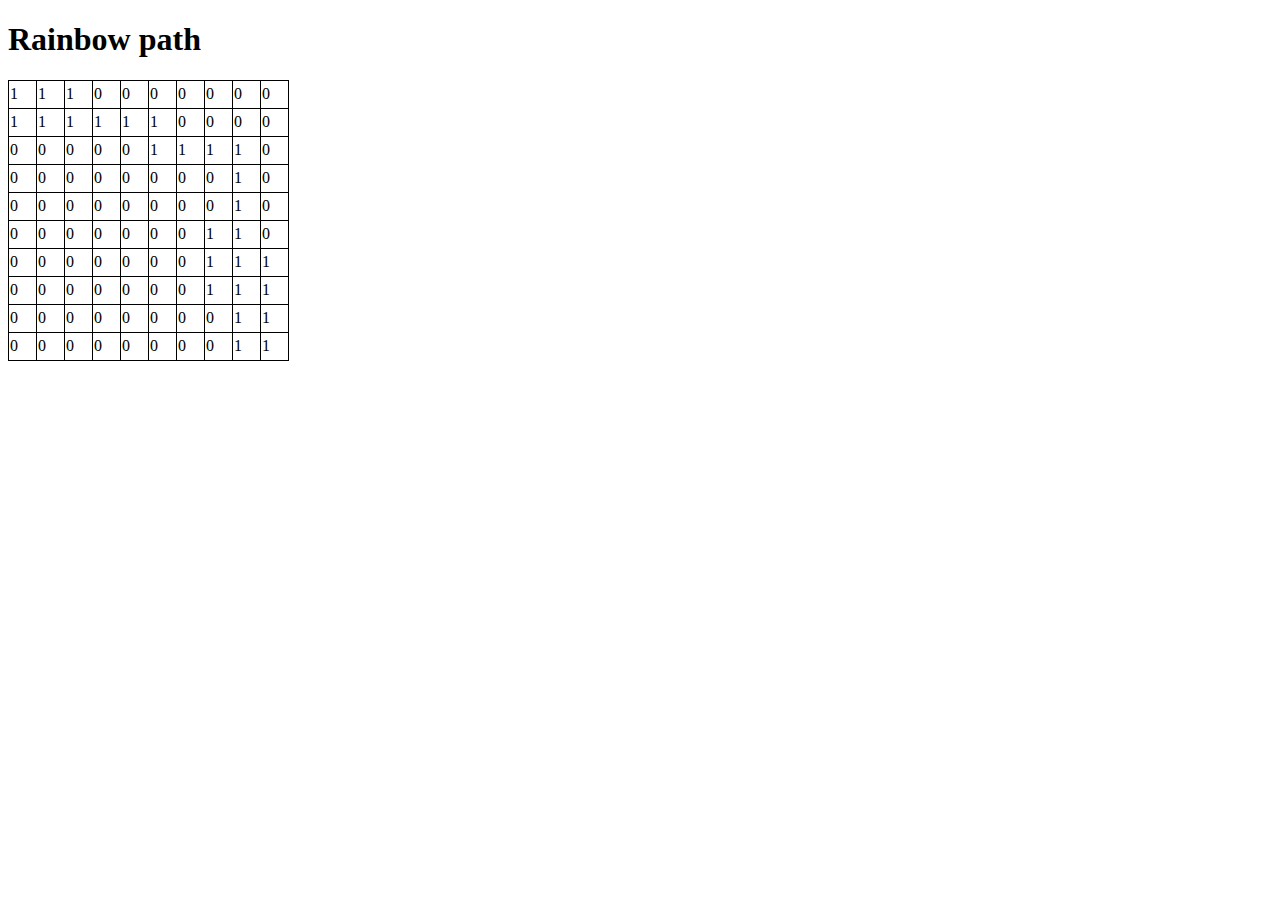
==== color-path/index.html @ 09a44d87 "initial commit" ====
<!DOCTYPE html>
<html>
    <head>
        <title>Rainbow walk</title>
    </head>
    <body>
        <h1>Rainbow path</h1>
        <div id="container">
            <table id="gameTable">
                
            </table>
        </div>
        <script src="libs/jquery-1.9.1/jquery.js"></script>
        <script src="libs/jqueryui-1.10.3/jquery-ui.js"></script>
        <script src="controls.js"></script>
        <script src="rainbowEngine.js"></script>
        <LINK href="rainbow.css" rel="stylesheet" type="text/css">
        <script>
            $(document).ready(function () 
            {
                var i=0;
                var j=0;
                $("body").on("moveCommand", function(e) { 
                    console.log(e.direction); 
                    switch(e.direction) {
                        case "up":
                           j-1>=0 ? j-- : j = 0;
                           break;
                        case "down":
                           j+1<=9 ? j++ : j=9;
                           break;
                        case "left":
                           i--;
                           i-1>=0 ? i-- : i = 0;
                           break;
                        case "right":
                           i+1<=9 ? i++ : i=9;
                           break;   
                    }
                    console.log("i "+ i);
                    console.log("j "+ j);
                });
            });

            var matrix = [];
            for(var i=0; i<9; i++) {
                matrix[i] = [];
                for(var j=0; j<9; j++) {
                    matrix[i][j] = undefined;
                }
            }

            
        </script>
    </body>
</html>
---- color-path/rainbow.css ----
#gameTable {
	border: 1px solid black;
	border-collapse: collapse;
}

td {
	width: 25px;
	height:25px;
	border: 1px solid black;
}
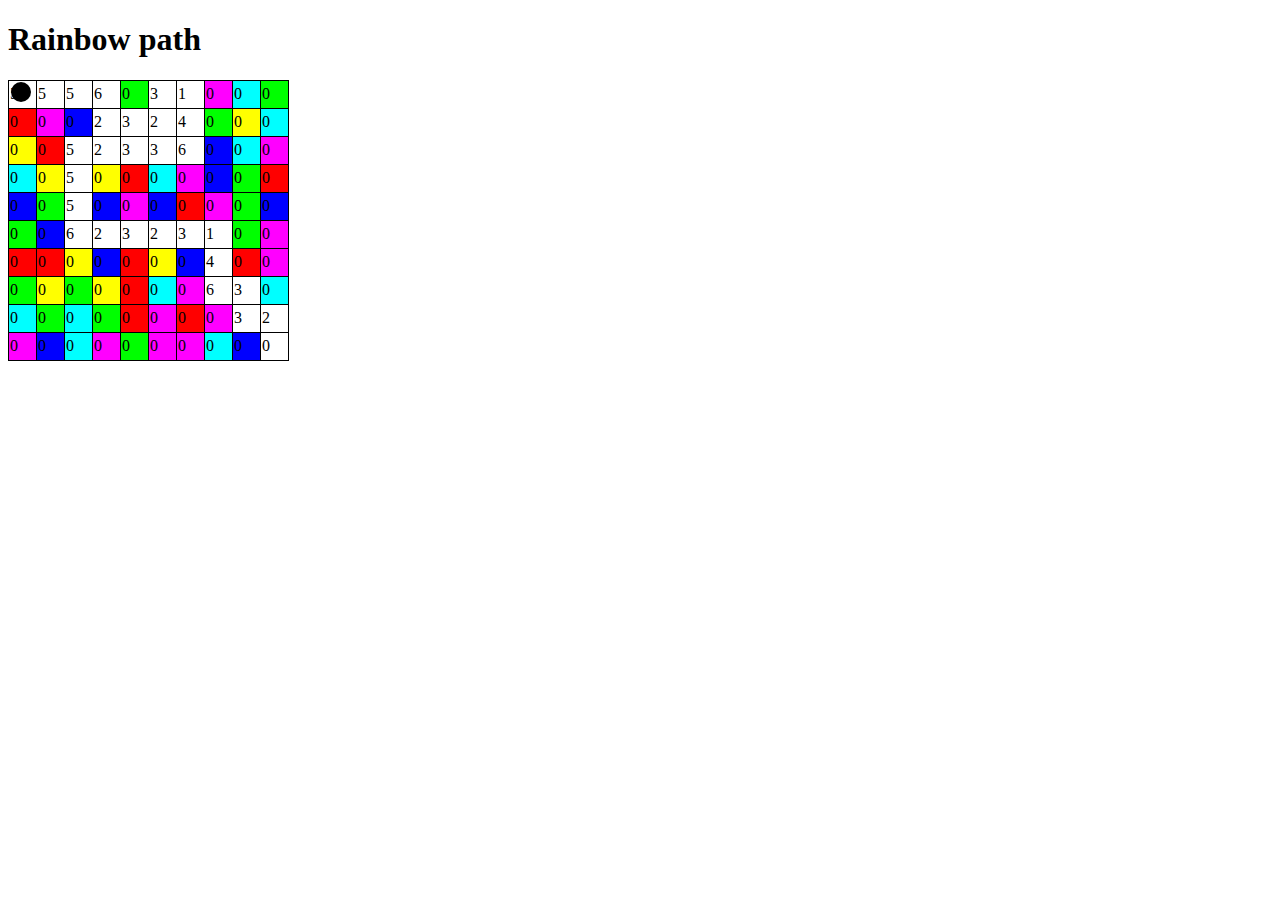
==== commit 8bf5094f: "player position UI" ====
--- a/color-path/index.html
+++ b/color-path/index.html
@@ -9,7 +9,9 @@
             <table id="gameTable">
                 
             </table>
+            <div id="player"></div>
         </div>
+
         <script src="libs/jquery-1.9.1/jquery.js"></script>
         <script src="libs/jqueryui-1.10.3/jquery-ui.js"></script>
         <script src="controls.js"></script>
@@ -18,8 +20,21 @@
         <script>
             $(document).ready(function () 
             {
+                engine.start();
                 var i=0;
                 var j=0;
+
+                positionPlayer(i,j);
+                function positionPlayer(i, j)
+                {
+                    var targetCell = document.getElementById("game-cell-"+j+"-"+i);
+                    var player = document.getElementById("player");
+                    var left = targetCell.offsetLeft+2.5;
+                    var top = targetCell.offsetTop+2.5;
+                    player.setAttribute("style", "left: "+left+"px; top: "+top+"px;");
+                    console.log("i "+ i);
+                    console.log("j "+ j);
+                }
                 $("body").on("moveCommand", function(e) { 
                     console.log(e.direction); 
                     switch(e.direction) {
@@ -30,15 +45,13 @@
                            j+1<=9 ? j++ : j=9;
                            break;
                         case "left":
-                           i--;
                            i-1>=0 ? i-- : i = 0;
                            break;
                         case "right":
                            i+1<=9 ? i++ : i=9;
                            break;   
                     }
-                    console.log("i "+ i);
-                    console.log("j "+ j);
+                    positionPlayer(i,j);
                 });
             });
 
--- a/color-path/rainbow.css
+++ b/color-path/rainbow.css
@@ -1,3 +1,16 @@
+#container,#player{
+	position: absolute;
+}
+
+#player{
+	width: 20px;
+	height:20px;
+	display: inline-block;
+	border-radius: 50%;
+	background-color: black;
+}
+
+
 #gameTable {
 	border: 1px solid black;
 	border-collapse: collapse;
@@ -7,4 +20,8 @@
 	width: 25px;
 	height:25px;
 	border: 1px solid black;
+}
+.path
+{
+	background-color: red;
 }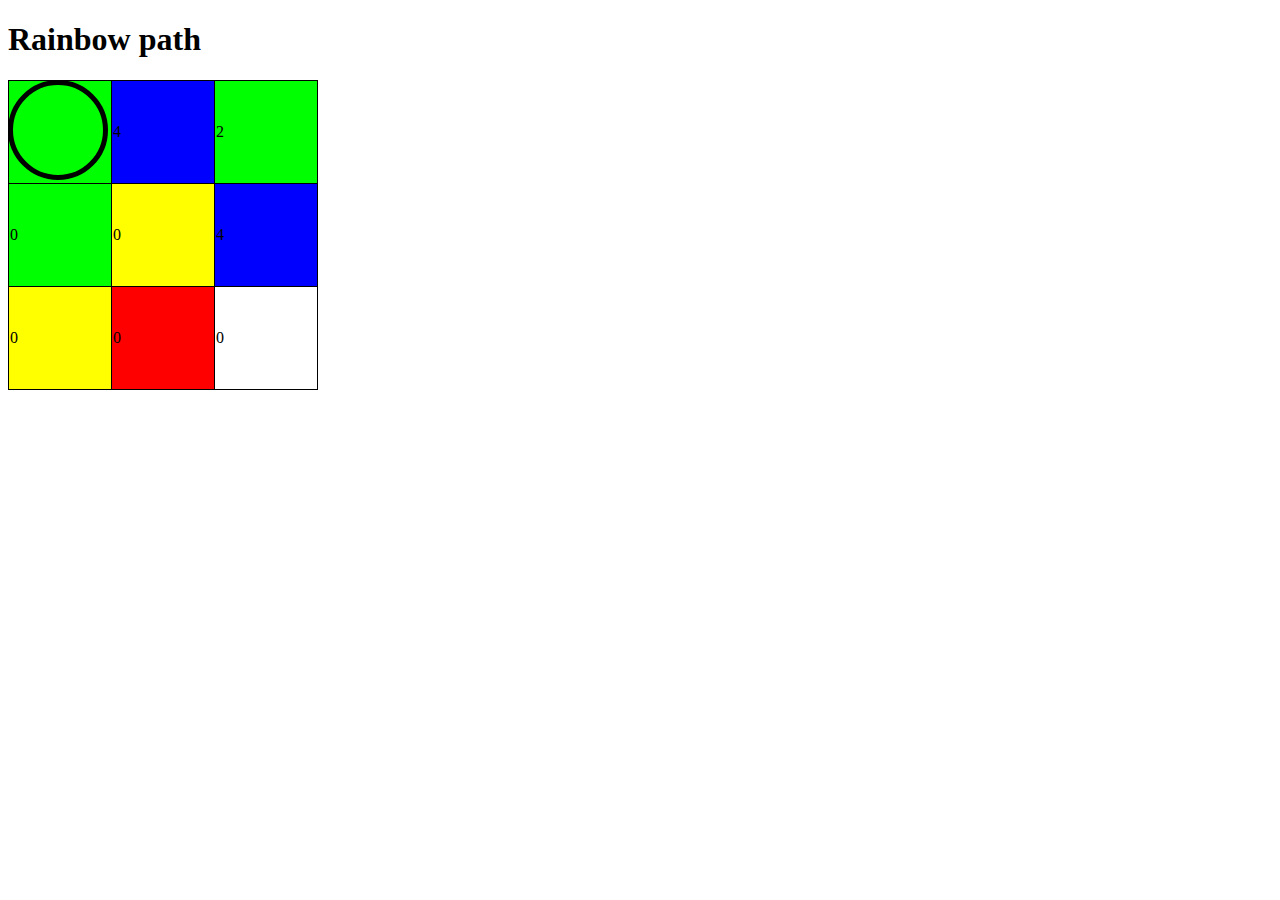
==== commit 6f4d2d7b: "some UI work" ====
--- a/color-path/index.html
+++ b/color-path/index.html
@@ -20,18 +20,27 @@
         <script>
             $(document).ready(function () 
             {
-                engine.start();
+
                 var i=0;
                 var j=0;
+                var playerColor =0;
+                playerColor= engine.start();
 
                 positionPlayer(i,j);
                 function positionPlayer(i, j)
                 {
                     var targetCell = document.getElementById("game-cell-"+j+"-"+i);
                     var player = document.getElementById("player");
-                    var left = targetCell.offsetLeft+2.5;
-                    var top = targetCell.offsetTop+2.5;
-                    player.setAttribute("style", "left: "+left+"px; top: "+top+"px;");
+                    var left = targetCell.offsetLeft;
+                    var top = targetCell.offsetTop;
+                    debugger;
+                    var color = engine.movePlayer(i,j);
+                    var red = (color & (1 << 0))!=0;
+                    var green = (color & (1 << 1))!=0;
+                    var blue = (color & (1 << 2))!=0;
+
+                    player.setAttribute("style", "left: "+left+"px; top: "+top+"px;"+
+                    "background-color: rgb("+red*255+","+green*255+","+blue*255+");");
                     console.log("i "+ i);
                     console.log("j "+ j);
                 }
@@ -42,13 +51,13 @@
                            j-1>=0 ? j-- : j = 0;
                            break;
                         case "down":
-                           j+1<=9 ? j++ : j=9;
+                           j+1<=engine.matrixSize ? j++ : j=engine.matrixSize;
                            break;
                         case "left":
                            i-1>=0 ? i-- : i = 0;
                            break;
                         case "right":
-                           i+1<=9 ? i++ : i=9;
+                           i+1<=engine.matrixSize ? i++ : i=engine.matrixSize;
                            break;   
                     }
                     positionPlayer(i,j);
--- a/color-path/rainbow.css
+++ b/color-path/rainbow.css
@@ -3,11 +3,12 @@
 }
 
 #player{
-	width: 20px;
-	height:20px;
+	width: 90px;
+	height:90px;
 	display: inline-block;
 	border-radius: 50%;
 	background-color: black;
+	border: 5px solid black;
 }
 
 
@@ -17,8 +18,8 @@
 }
 
 td {
-	width: 25px;
-	height:25px;
+	width: 100px;
+	height:100px;
 	border: 1px solid black;
 }
 .path
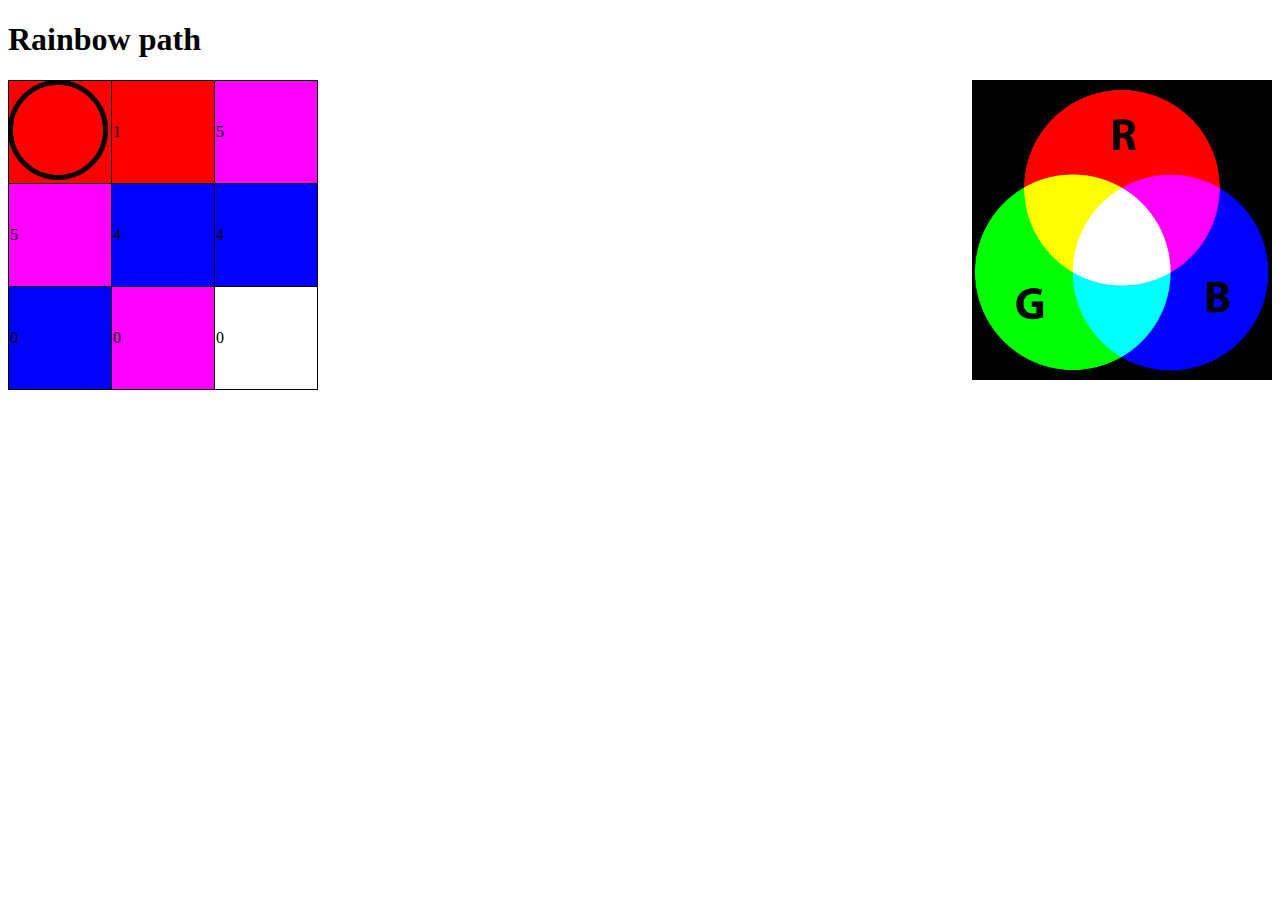
==== commit 970e2609: "some UI work" ====
--- a/color-path/index.html
+++ b/color-path/index.html
@@ -5,6 +5,7 @@
     </head>
     <body>
         <h1>Rainbow path</h1>
+        <img src="colour-space-CMYK.png" id="hint">
         <div id="container">
             <table id="gameTable">
                 
--- a/color-path/rainbow.css
+++ b/color-path/rainbow.css
@@ -25,4 +25,10 @@
 .path
 {
 	background-color: red;
+}
+
+#hint{
+	float:right;
+	height: 300px;
+	width: 300px;
 }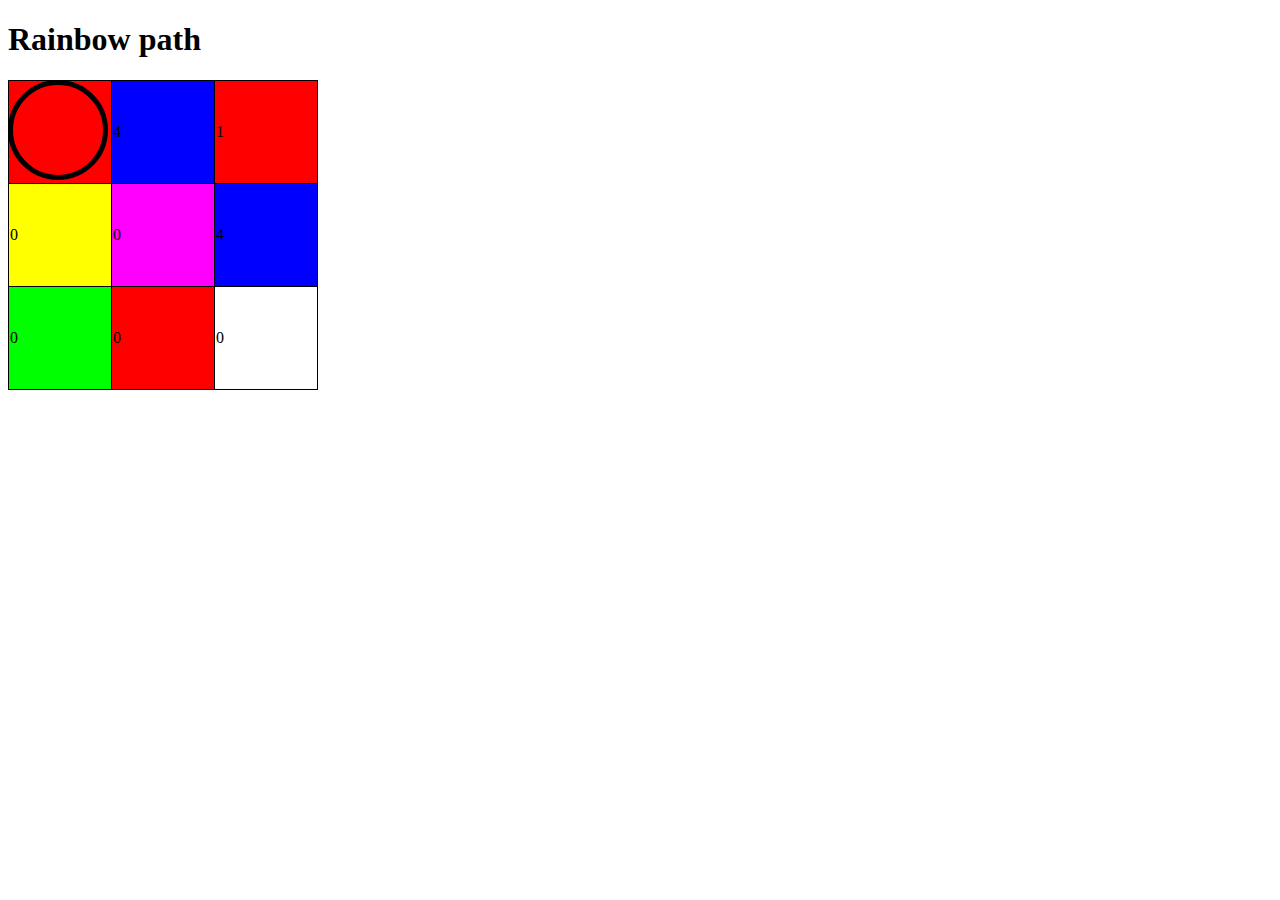
==== commit 58d0128d: "Revert "some UI work"" ====
--- a/color-path/index.html
+++ b/color-path/index.html
@@ -5,7 +5,6 @@
     </head>
     <body>
         <h1>Rainbow path</h1>
-        <img src="colour-space-CMYK.png" id="hint">
         <div id="container">
             <table id="gameTable">
                 
--- a/color-path/rainbow.css
+++ b/color-path/rainbow.css
@@ -25,10 +25,4 @@
 .path
 {
 	background-color: red;
-}
-
-#hint{
-	float:right;
-	height: 300px;
-	width: 300px;
 }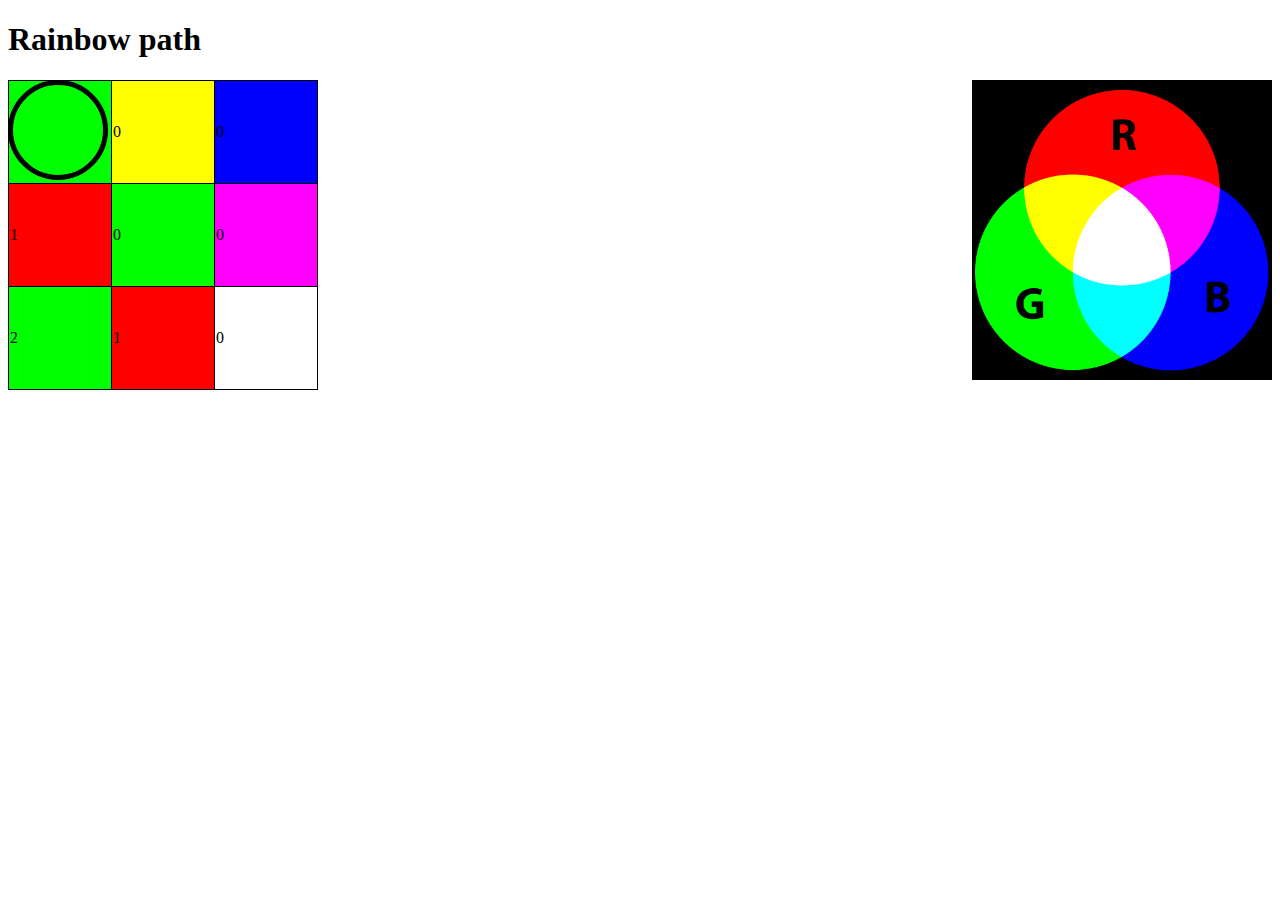
==== commit a48d7450: "some UI work" ====
--- a/color-path/index.html
+++ b/color-path/index.html
@@ -5,6 +5,7 @@
     </head>
     <body>
         <h1>Rainbow path</h1>
+        <img src="colour-space-CMYK.png" id="hint">
         <div id="container">
             <table id="gameTable">
                 
--- a/color-path/rainbow.css
+++ b/color-path/rainbow.css
@@ -25,4 +25,9 @@
 .path
 {
 	background-color: red;
+}
+#hint{
+	float:right;
+	height: 300px;
+	width: 300px;
 }